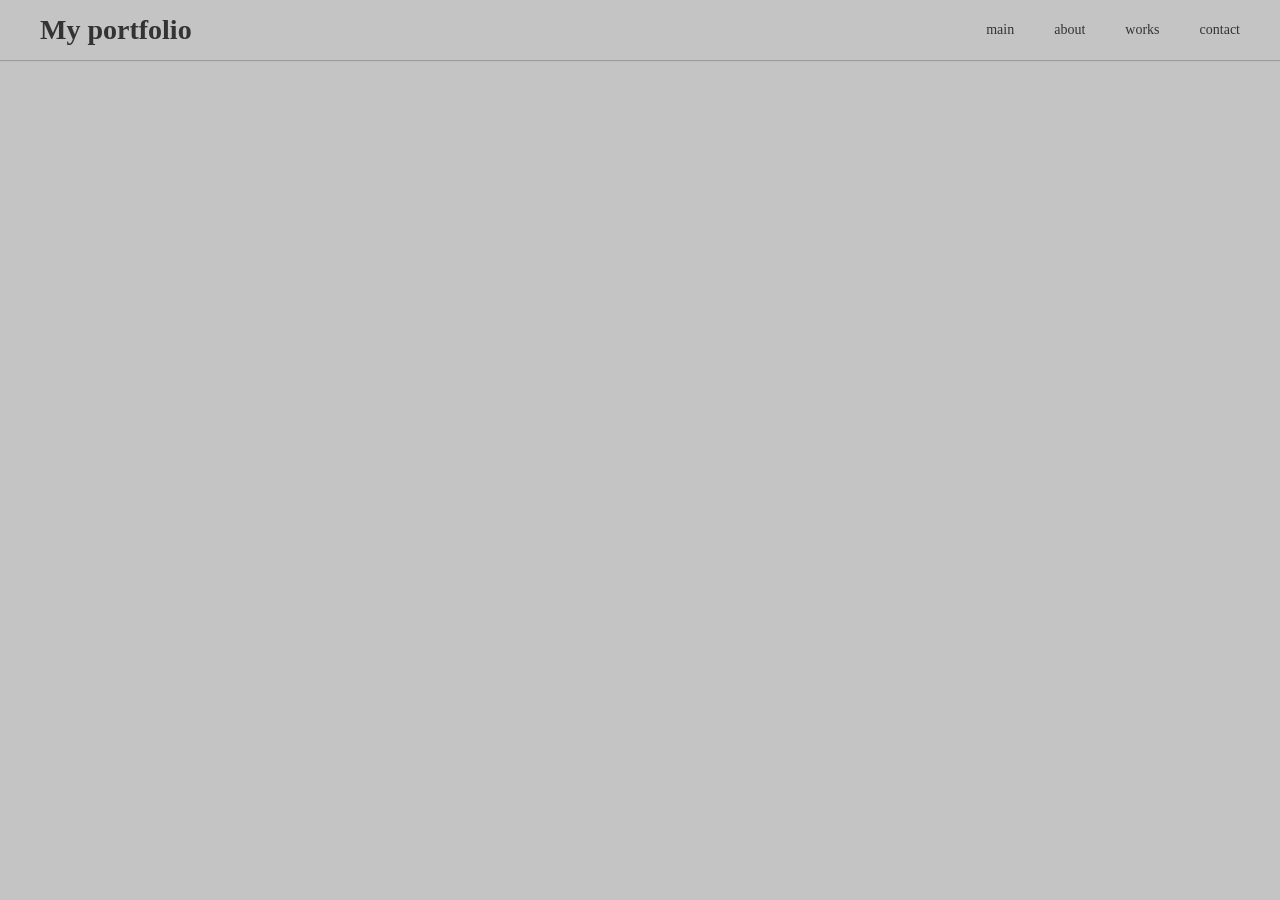
==== index.html @ 3b37a244 "Add files via upload" ====
<!DOCTYPE html>
<html lang="ko">

<head>
  <meta charset="UTF-8">
  <meta name="viewport" content="width=device-width, initial-scale=1.0">
  <title>My Portfolio</title>

  <!--파비콘-->
  <link rel="icon" href="./images/favicon.png">
  <!--외부스타일연결-->
  <link href="https://cdn.jsdelivr.net/npm/@xpressengine/xeicon@latest/xeicon.min.css" rel="stylesheet">
  <link rel="stylesheet" href="https://cdn.jsdelivr.net/npm/@fancyapps/ui@6.1/dist/fancybox/fancybox.css" />

  <!--내부스타일연결-->
  <link rel="stylesheet" href="./fonts/web_fonts.css">
  <link rel="stylesheet" href="./css/style.css">
</head>

<body>
  <header>
    <h1 id="title">My portfolio</h1>
    <nav id="gnb">
      <ul class="menu">
        <li class="btn">main</li>
        <li class="btn">about</li>
        <li class="btn">works</li>
        <li class="btn">contact</li>
      </ul>
    </nav>
  </header>

  <main id="wrap">
    <div class="container">
      <section id="main" class="section">
        <div id="main_bg">
          <video id="back" autoplay muted playsinline>
            <source src="./images/bg2.mp4">
          </video>
        </div>
        <div id="main_inner">
          <h2 class="title">
            <span>생각보다 유능하고,</span>
            <span>보기보다 섬세합니다.</span>
          </h2>
          <div class="sub_line">
            <p class="sub1">&oplus; Rough outside, precise inside.<br> Crafting visuals that speak for themselves.</p>
            <p class="sub2">&oplus; Quietly persistent, surprisingly detailed.<br> Welcome to my creative archive.</p>
          </div>
        </div>
        <!--main(home):사이트에 접속시, 맨 처음 보이는 화면
          한화면으로 스스로를 표현할 수 있는 내용으로 구성
          (사진,이미지,슬라이드,동영상,슬로건(문구),효과,...)-->
      </section>
      <section id="about" class="section">
        <p>about(profile):자신을 소개하는 영역, 개인정보 제외,
          이력서에 표기되지 않는 내용, 주요내용들을 표기
          (약력,기술(스킬),성향,취미,관심 - 인포그래픽)</p>
      </section>
      <section id="works" class="section">
        <!--works(portfolio):작업한 프로젝트들을 진열하고, 
          소개 및 설명(기획)을 첨부하고, 모달윈도우를 통해
          세부페이지로 연결-->
        <div class="work-header">
          <div class="title-area">
            <p class="sub-label">Selected Atelier Works</p>
            <h2 class="main-title">Crafted Archive</h2>
          </div>
          <div class="scroll-guide">
            Scroll / Drag to browse &rarr;
          </div>
        </div>

        <div id="works_inner">
          <div class="list">            
            <!-- 01. 영상편집 -->
            <div class="item">
              <a href="detail-video.html" class="work-card" data-fancybox="portfolio" data-type="iframe">
              <div class="thumb-box">
                <img src="https://picsum.photos/900/620?random=11" alt="영상편집">
              </div>
              <div class="meta-info">
                <div class="top-row">
                  <span class="index-num">No. 01</span>
                  <span class="category-stamp">Video Editing</span>
                </div>
                <h3 class="project-title">Commercial Film</h3>
                <p class="project-desc">호흡감 있는 컷 편집과 필름 그레인 색보정(DI)으로 직조한 브랜드 필름.</p>
              </div>
            </a>
            </div>

            <!-- 02. 모션그래픽 -->
            <div class="item">
              <a href="detail-motion.html" class="work-card" data-fancybox="portfolio" data-type="iframe">
                <div class="thumb-box">
                  <img src="https://picsum.photos/900/620?random=12" alt="모션그래픽">
                </div>
                <div class="meta-info">
                  <div class="top-row">
                    <span class="index-num">No. 02</span>
                    <span class="category-stamp">Motion Graphics</span>
                  </div>
                  <h3 class="project-title">Kinetic Identity</h3>
                  <p class="project-desc">유기적인 타이포그래피 모션과 아날로그 질감을 결합한 인트로 시퀀스.</p>
                </div>
              </a>
            </div>

            <!-- 03. 포스터 -->
            <div class="item">
              <a href="detail-poster.html" class="work-card" data-fancybox="portfolio" data-type="iframe">
                <div class="thumb-box">
                  <img src="https://picsum.photos/900/620?random=13" alt="포스터">
                </div>
                <div class="meta-info">
                  <div class="top-row">
                    <span class="index-num">No. 03</span>
                    <span class="category-stamp">Poster Design</span>
                  </div>
                  <h3 class="project-title">Exhibition Visual</h3>
                  <p class="project-desc">종이의 촉감과 대비를 고려한 활판 인쇄풍 아트 페스티벌 메인 포스터.</p>
                </div>
              </a>
            </div>

            <!-- 04. 브랜딩 -->
            <div class="item">
              <a href="detail-branding.html" class="work-card" data-fancybox="portfolio" data-type="iframe">
                <div class="thumb-box">
                  <img src="https://picsum.photos/900/620?random=14" alt="브랜딩">
                </div>
                <div class="meta-info">
                  <div class="top-row">
                    <span class="index-num">No. 04</span>
                    <span class="category-stamp">Branding</span>
                  </div>
                  <h3 class="project-title">Atelier Identity</h3>
                  <p class="project-desc">장인 정신과 지속 가능한 원료의 가치를 담아낸 브랜드 아이덴티티 시스템.</p>
                </div>
              </a>
            </div>

            <!-- 05. 카드뉴스 -->
            <div class="item">
              <a href="detail-cardnews.html" class="work-card" data-fancybox="portfolio" data-type="iframe">
                <div class="thumb-box">
                  <img src="https://picsum.photos/900/620?random=15" alt="카드뉴스">
                </div>
                <div class="meta-info">
                  <div class="top-row">
                    <span class="index-num">No. 05</span>
                    <span class="category-stamp">Card News</span>
                  </div>
                  <h3 class="project-title">Editorial Story</h3>
                  <p class="project-desc">디지털 피드에서도 한 장의 지면을 읽는 듯한 높은 가독성의 에디토리얼 카드뉴스.</p>
                </div>
              </a>
            </div>

            <!-- 06. 브로슈어 -->
            <div class="item">
              <a href="detail-brochure.html" class="work-card" data-fancybox="portfolio" data-type="iframe">
                <div class="thumb-box">
                  <img src="https://picsum.photos/900/620?random=16" alt="브로슈어">
                </div>
                <div class="meta-info">
                  <div class="top-row">
                    <span class="index-num">No. 06</span>
                    <span class="category-stamp">Brochure</span>
                  </div>
                  <h3 class="project-title">Craft Collection</h3>
                  <p class="project-desc">공예 작품들의 결을 온전히 담아낸 여백 중심의 아카이브 북 & 브로슈어.</p>
                </div>
              </a>
            </div>

            <!-- 07. 리플릿 -->
            <div class="item">
              <a href="detail-leaflet.html" class="work-card" data-fancybox="portfolio" data-type="iframe">
                <div class="thumb-box">
                  <img src="https://picsum.photos/900/620?random=17" alt="리플릿">
                </div>
                <div class="meta-info">
                  <div class="top-row">
                    <span class="index-num">No. 07</span>
                    <span class="category-stamp">Leaflet</span>
                  </div>
                  <h3 class="project-title">Folding Guide</h3>
                  <p class="project-desc">3단 접지(Z-fold) 전개 순서에 맞춘 입체적 동선 안내와 인포메이션 리플릿.</p>
                </div>
              </a>
            </div>
          </div><!--end:.list-->
        </div><!--end:#works_inner-->
      </section>

      <section id="contact" class="section">
        <p>contact : 맨 마지막 영역으로 생략해도 됨.
          (끝인사, 맺음말, 연락수단(연락처), 방명록,
          메일전송화면)</p>
      </section>
    </div><!--end:.container-->
    <div class="pager"></div>
    <div class="navi">
      <div class="prev"><i class="xi-4x xi-caret-up-square-o"></i></div>
      <div class="next"><i class="xi-4x xi-caret-down-square-o"></i></div>
    </div>
  </main>

  <!--외부스크립트-->
  <script src="https://cdn.jsdelivr.net/npm/swiper@12/swiper-bundle.min.js"></script>
  <script src="https://cdn.jsdelivr.net/npm/@fancyapps/ui@6.1/dist/fancybox/fancybox.umd.js"></script>
  <!--내부스크립트-->
  <script src="./js/script.js"></script>
</body>

</html>
---- fonts/web_fonts.css ----
/*프리탠다드*/
@import url("https://cdn.jsdelivr.net/gh/orioncactus/pretendard@v1.3.9/dist/web/variable/pretendardvariable.min.css");
---- css/style.css ----
@charset "UTF-8";
/*리셋코드*/
* {
  margin: 0;
  padding: 0;
}

li {
  list-style: none;
}

a {
  color: inherit;
  text-decoration: inherit;
}

/*문서공통*/
:root {
  font-family: "Pretendard Variable", Pretendard;
  font-size: 14px;
  line-height: 1.6;
  color: #333;
}

/*상단*/
header {
  position: fixed;
  width: 100%;
  z-index: 999;
  backdrop-filter: blur(4px);
  box-shadow: 0 1px 1px rgba(0, 0, 0, 0.2);
  padding: 0 40px;
  height: 60px;
  box-sizing: border-box;
  display: flex;
  justify-content: space-between;
  align-items: center;
}
header #gnb ul {
  display: flex;
  gap: 40px;
}
header #gnb .btn {
  cursor: pointer;
}
header #gnb .btn.active {
  color: #f00;
}

/*메인공통*/
#wrap {
  width: 100%;
  height: 100vh;
  overflow: hidden;
}
#wrap .section {
  width: 100%;
  height: 100vh;
  display: flex;
  justify-content: center;
  align-items: center;
}

#main {
  position: relative;
}
#main #main_bg {
  position: absolute;
  top: 0;
  left: 0;
  z-index: -1;
  width: 100%;
  height: 100%;
  display: flex;
  justify-content: center;
  align-items: center;
  background: #c4c4c4;
}
#main #back {
  width: 50%;
}
#main #main_inner {
  width: 80%;
  height: 70%;
  position: relative;
}
#main #main_inner .title {
  font-family: "GMarketSans";
  font-weight: 700;
  font-size: 3.8vw;
  line-height: 1.2;
  color: #358;
  margin-bottom: 20px;
  transform: translateY(50px);
  opacity: 0;
}
#main #main_inner .title span {
  display: block;
}
#main #main_inner .sub_line {
  position: absolute;
  top: 60%;
  left: 62%;
  font-size: 1vw;
}
#main #main_inner .sub_line p {
  margin-bottom: 10px;
  transform: translateX(-100px);
  opacity: 0;
}
#main #main_inner.active .title {
  transform: translateY(0);
  opacity: 1;
  transition: all 0.4s ease-out;
}
#main #main_inner.active .sub_line .sub1 {
  transform: translateX(0);
  opacity: 1;
  transition: all 0.4s ease-out 0.3s;
}
#main #main_inner.active .sub_line .sub2 {
  transform: translateX(0);
  opacity: 1;
  transition: all 0.4s ease-out 0.5s;
}

#about {
  background: #c3ffde;
}

#works {
  background-color: #f7f5f0;
  background-image: url("data:image/svg+xml,%3Csvg viewBox='0 0 200 200' xmlns='http://www.w3.org/2000/svg'%3E%3Cfilter id='noiseFilter'%3E%3CfeTurbulence type='fractalNoise' baseFrequency='0.8' numOctaves='3' stitchTiles='stitch'/%3E%3C/filter%3E%3Crect width='100%25' height='100%25' filter='url(%23noiseFilter)' opacity='0.035'/%3E%3C/svg%3E");
  flex-direction: column;
}
#works .work-header {
  width: 80%;
  display: flex;
  justify-content: space-between;
  align-items: flex-end;
  border-bottom: 1px solid #e3dfd7;
  padding-bottom: 1.5rem;
}
#works .work-header .title-area .sub-label {
  font-family: "Playfair Display", serif;
  font-style: italic;
  font-size: 0.95rem;
  color: #a05a42;
  letter-spacing: 1px;
  margin-bottom: 0.2rem;
}
#works .work-header .title-area .main-title {
  font-family: "Playfair Display", serif;
  font-size: clamp(2rem, 3.2vw, 3rem);
  font-weight: 700;
  color: #2b2b2b;
  letter-spacing: -0.5px;
}
#works .work-header .scroll-guide {
  font-size: 0.85rem;
  color: #78756e;
  display: flex;
  align-items: center;
  gap: 6px;
  font-family: "Playfair Display", serif;
  font-style: italic;
}
#works #works_inner, #works #works_inner2 {
  width: 80%;
  padding: 50px 0;
}
#works #works_inner .list, #works #works_inner2 .list {
  display: flex;
}
#works #works_inner .item, #works #works_inner2 .item {
  width: 30%;
  flex-shrink: 0;
}
#works #works_inner .thums, #works #works_inner2 .thums {
  display: block;
  width: 400px;
  height: 480px;
  box-shadow: border-box;
  border: 1.5px solid rgba(190, 200, 255, 0.4);
  background: linear-gradient(150deg, rgba(135, 145, 255, 0.8784313725), rgba(95, 108, 240, 0.6509803922));
  display: flex;
  justify-content: center;
  align-items: center;
  color: #fff;
  font-size: 20px;
  border-radius: 40px;
}
#works #works_inner .work-card, #works #works_inner2 .work-card {
  background: #fff;
  border: 1px solid #e3dfd7;
  border-radius: 4px;
  padding: 18px 18px 24px 18px;
  display: flex;
  flex-direction: column;
  text-decoration: none;
  color: inherit;
  box-shadow: 0 4px 20px rgba(70, 60, 50, 0.0392156863);
  transition: all 0.4s cubic-bezier(0.16, 1, 0.3, 1);
  cursor: pointer;
}
#works #works_inner .work-card .thumb-box, #works #works_inner2 .work-card .thumb-box {
  width: 100%;
  aspect-ratio: 11/14;
  overflow: hidden;
  border-radius: 2px;
  background: #eeebe3;
  position: relative;
}
#works #works_inner .work-card .thumb-box img, #works #works_inner2 .work-card .thumb-box img {
  width: 100%;
  height: 100%;
  -o-object-fit: cover;
     object-fit: cover;
  -o-object-position: center center;
     object-position: center center;
  filter: saturate(0.92) contrast(1.02);
  transition: transform 0.6s cubic-bezier(0.16, 1, 0.3, 1), filter 0.4s ease;
}
#works #works_inner .work-card .meta-info, #works #works_inner2 .work-card .meta-info {
  margin-top: 1.25rem;
  display: flex;
  flex-direction: column;
}
#works #works_inner .work-card .meta-info .top-row, #works #works_inner2 .work-card .meta-info .top-row {
  display: flex;
  justify-content: space-between;
  align-items: center;
  margin-bottom: 0.4rem;
}
#works #works_inner .work-card .meta-info .top-row .index-num, #works #works_inner2 .work-card .meta-info .top-row .index-num {
  font-family: "Playfair Display", serif;
  font-style: italic;
  font-size: 0.85rem;
  color: #78756e;
}
#works #works_inner .work-card .meta-info .top-row .category-stamp, #works #works_inner2 .work-card .meta-info .top-row .category-stamp {
  font-size: 0.72rem;
  font-weight: 600;
  color: #a05a42;
  text-transform: uppercase;
  letter-spacing: 0.8px;
  border: 1px solid rgba(160, 90, 66, 0.3);
  padding: 2px 7px;
  border-radius: 2px;
}
#works #works_inner .work-card .meta-info .project-title, #works #works_inner2 .work-card .meta-info .project-title {
  font-size: 1.25rem;
  font-weight: 700;
  color: #2b2b2b;
  margin-bottom: 0.4rem;
  letter-spacing: -0.3px;
}
#works #works_inner .work-card .meta-info .project-desc, #works #works_inner2 .work-card .meta-info .project-desc {
  font-size: 0.88rem;
  color: #78756e;
  line-height: 1.5;
  display: -webkit-box;
  -webkit-line-clamp: 2;
  -webkit-box-orient: vertical;
  overflow: hidden;
}
#works #works_inner .work-card:hover, #works #works_inner2 .work-card:hover {
  transform: translateY(-6px);
  box-shadow: 0 16px 32px rgba(60, 50, 40, 0.0784313725);
  border-color: #d0cbc2;
}
#works #works_inner .work-card:hover .thumb-box img, #works #works_inner2 .work-card:hover .thumb-box img {
  transform: scale(1.04);
  filter: saturate(1.05);
}

#contact {
  background: #f1ffb4;
}

#wrap .pager {
  position: absolute;
  top: 0;
  right: 20px;
  z-index: 99;
  height: 100%;
  display: flex;
  flex-direction: column;
  justify-content: center;
  gap: 8px;
}
#wrap .pager span {
  display: block;
  width: 8px;
  height: 8px;
  background: #000;
  border-radius: 50%;
  cursor: pointer;
  opacity: 0.4;
}
#wrap .pager span.active {
  opacity: 1;
}

#wrap .navi {
  position: absolute;
  bottom: 20px;
  right: 20px;
  z-index: 99;
}
#wrap .navi div {
  cursor: pointer;
  transition: all 0.4s;
}
#wrap .navi div:hover {
  color: #f00;
}
#wrap .navi .swiper-button-disabled {
  opacity: 0;
}

/* iframe 팝업 기본 크기 조정 (필요 시) */
.fancybox__slide.has-iframe .f-html {
  max-width: 80%;
  max-height: 100%;
  border-radius: 20px;
}

.fancybox__backdrop {
  background: rgba(0, 0, 0, 0.5333333333);
}/*# sourceMappingURL=style.css.map */
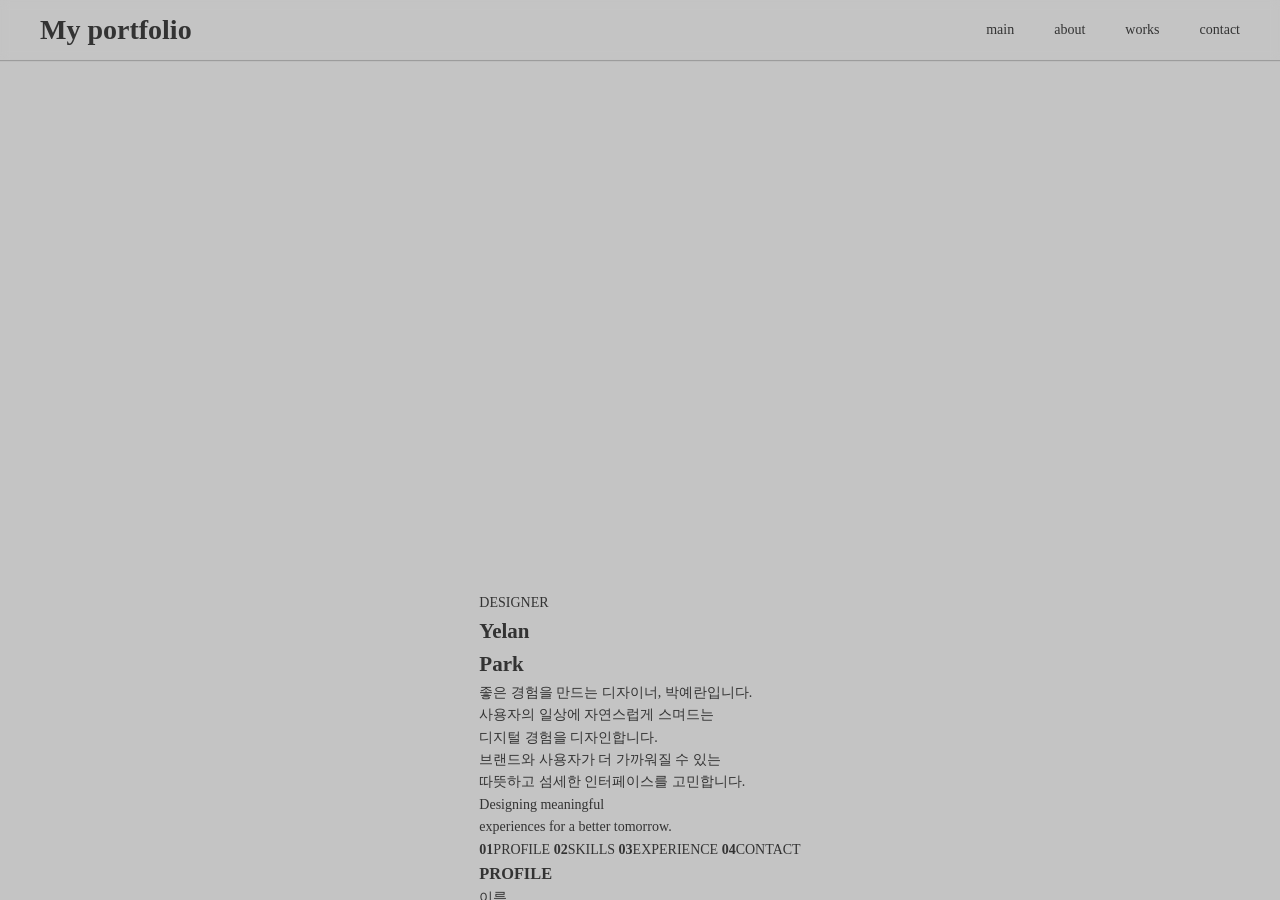
==== commit 7dbdacbc: "Implement Figma about section" ====
--- a/index.html
+++ b/index.html
@@ -52,11 +52,99 @@
           한화면으로 스스로를 표현할 수 있는 내용으로 구성
           (사진,이미지,슬라이드,동영상,슬로건(문구),효과,...)-->
       </section>
-      <section id="about" class="section">
-        <p>about(profile):자신을 소개하는 영역, 개인정보 제외,
-          이력서에 표기되지 않는 내용, 주요내용들을 표기
-          (약력,기술(스킬),성향,취미,관심 - 인포그래픽)</p>
-      </section>
+      <section id="about" class="section">
+        <div class="about-wrap">
+          <div class="about-profile">
+            <div class="about-intro">
+              <p class="about-kicker">DESIGNER</p>
+              <h2 class="about-name">Yelan<br>Park</h2>
+              <p class="about-lead">좋은 경험을 만드는 디자이너, 박예란입니다.</p>
+              <p class="about-copy">
+                사용자의 일상에 자연스럽게 스며드는<br>
+                디지털 경험을 디자인합니다.<br>
+                브랜드와 사용자가 더 가까워질 수 있는<br>
+                따뜻하고 섬세한 인터페이스를 고민합니다.
+              </p>
+              <span class="about-intro-rule" aria-hidden="true"></span>
+              <p class="about-tagline">Designing meaningful<br>experiences for a better tomorrow.</p>
+            </div>
+
+            <div class="about-hero" aria-label="프로필 메인 이미지 영역">
+              <!-- Figma 원본 이미지 파일 필요: ./images/about-hero.png -->
+            </div>
+
+            <aside class="about-page-index" aria-label="About section index">
+              <span><b>01</b>PROFILE</span>
+              <span><b>02</b>SKILLS</span>
+              <span><b>03</b>EXPERIENCE</span>
+              <span><b>04</b>CONTACT</span>
+            </aside>
+          </div>
+
+          <div class="about-info">
+            <article class="about-panel about-contact">
+              <h3 class="about-panel-title">PROFILE</h3>
+              <dl class="about-profile-list">
+                <dt>이름</dt><dd>박예란</dd>
+                <dt>생년월일</dt><dd>1997. 03. 12</dd>
+                <dt>거주지</dt><dd>전주, 대한민국</dd>
+                <dt>이메일</dt><dd>yelan.park@example.com</dd>
+                <dt>연락처</dt><dd>010-1234-5678</dd>
+                <dt>SNS</dt>
+                <dd class="about-social">
+                  <i class="xi-facebook" aria-label="Facebook"></i>
+                  <span class="about-x" aria-label="X">X</span>
+                  <i class="xi-instagram" aria-label="Instagram"></i>
+                  <i class="xi-linkedin-square" aria-label="LinkedIn"></i>
+                </dd>
+              </dl>
+              <a class="about-cta" href="#contact">CONTACT ME <span>→</span></a>
+            </article>
+
+            <article class="about-panel about-skills">
+              <h3 class="about-panel-title">SKILLS</h3>
+              <p class="about-subtitle">Design Tool</p>
+              <div class="about-tools">
+                <div class="about-tool"><span class="tool-logo figma-logo"><i></i><i></i><i></i><i></i><i></i></span><small>Figma</small></div>
+                <div class="about-tool"><span class="tool-logo ps-logo">Ps</span><small>Adobe<br>Photoshop</small></div>
+                <div class="about-tool"><span class="tool-logo ai-logo">Ai</span><small>Adobe<br>Illustrator</small></div>
+                <div class="about-tool"><span class="tool-logo ae-logo">Ae</span><small>Adobe<br>After Effects</small></div>
+              </div>
+              <p class="about-subtitle core-title">Core Skills</p>
+              <div class="about-skill-list">
+                <div class="about-skill"><span>UI/UX Design</span><i><b style="width:90%"></b></i><em>90%</em></div>
+                <div class="about-skill"><span>Visual Design</span><i><b style="width:85%"></b></i><em>85%</em></div>
+                <div class="about-skill"><span>Interaction Design</span><i><b style="width:80%"></b></i><em>80%</em></div>
+                <div class="about-skill"><span>Branding</span><i><b style="width:75%"></b></i><em>75%</em></div>
+                <div class="about-skill"><span>Prototyping</span><i><b style="width:85%"></b></i><em>85%</em></div>
+              </div>
+            </article>
+
+            <article class="about-panel about-experience">
+              <h3 class="about-panel-title">EXPERIENCE</h3>
+              <div class="about-timeline">
+                <div class="about-job"><time>2024 – Present</time><div><strong>프리랜스 디자이너</strong><p>브랜드, 웹/앱, 그래픽 등<br>다양한 프로젝트 진행</p></div></div>
+                <div class="about-job"><time>2022 – 2024</time><div><strong>(주) 모드스튜디오<br>UI/UX 디자이너</strong><p>웹·모바일 서비스 디자인,<br>브랜드 비주얼 제작</p></div></div>
+                <div class="about-job"><time>2020 – 2022</time><div><strong>(주) 라이트컴퍼니<br>그래픽 디자이너</strong><p>온라인 콘텐츠 및 마케팅 디자인</p></div></div>
+                <div class="about-job"><time>2016 – 2020</time><div><strong>홍익대학교 시각디자인과</strong><p>학사 졸업</p></div></div>
+              </div>
+            </article>
+
+            <article class="about-panel about-more">
+              <h3 class="about-panel-title">MORE ABOUT ME</h3>
+              <div class="about-more-list">
+                <p><span>☕</span>좋은 커피와 조용한 공간에서<br>아이디어를 찾는 걸 좋아해요.</p>
+                <p><span>▬</span>다양한 분야의 레퍼런스를 수집하고<br>기록하는 것을 즐깁니다.</p>
+                <p><span>◆</span>새로운 경험을 통해<br>시야를 넓히는 것을 좋아합니다.</p>
+              </div>
+              <div class="about-detail-card">
+                <!-- Figma 원본 이미지 파일 필요: ./images/about-detail.png -->
+                <span>Small details<br>make a big difference.</span>
+              </div>
+            </article>
+          </div>
+        </div>
+      </section>
       <section id="works" class="section">
         <!--works(portfolio):작업한 프로젝트들을 진열하고, 
           소개 및 설명(기획)을 첨부하고, 모달윈도우를 통해
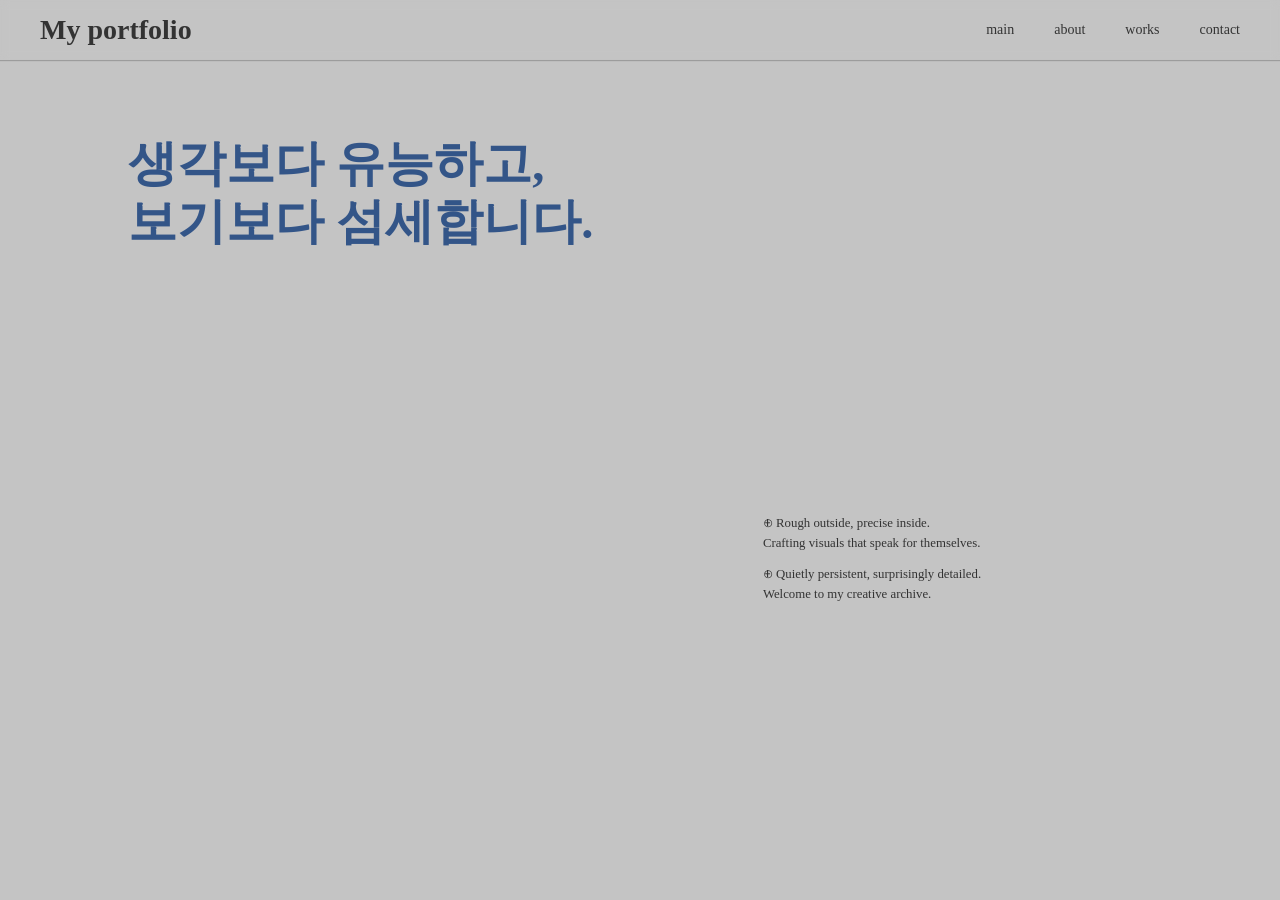
==== commit db39315a: "Add Pages CMS works management and Cloudflare guestbook" ====
--- a/index.html
+++ b/index.html
@@ -1,57 +1,58 @@
-<!DOCTYPE html>
-<html lang="ko">
-
-<head>
-  <meta charset="UTF-8">
-  <meta name="viewport" content="width=device-width, initial-scale=1.0">
-  <title>My Portfolio</title>
-
-  <!--파비콘-->
-  <link rel="icon" href="./images/favicon.png">
-  <!--외부스타일연결-->
-  <link href="https://cdn.jsdelivr.net/npm/@xpressengine/xeicon@latest/xeicon.min.css" rel="stylesheet">
-  <link rel="stylesheet" href="https://cdn.jsdelivr.net/npm/@fancyapps/ui@6.1/dist/fancybox/fancybox.css" />
-
-  <!--내부스타일연결-->
-  <link rel="stylesheet" href="./fonts/web_fonts.css">
-  <link rel="stylesheet" href="./css/style.css">
-</head>
-
-<body>
-  <header>
-    <h1 id="title">My portfolio</h1>
-    <nav id="gnb">
-      <ul class="menu">
-        <li class="btn">main</li>
-        <li class="btn">about</li>
-        <li class="btn">works</li>
-        <li class="btn">contact</li>
-      </ul>
-    </nav>
-  </header>
-
-  <main id="wrap">
-    <div class="container">
-      <section id="main" class="section">
-        <div id="main_bg">
-          <video id="back" autoplay muted playsinline>
-            <source src="./images/bg2.mp4">
-          </video>
-        </div>
-        <div id="main_inner">
-          <h2 class="title">
-            <span>생각보다 유능하고,</span>
-            <span>보기보다 섬세합니다.</span>
-          </h2>
-          <div class="sub_line">
-            <p class="sub1">&oplus; Rough outside, precise inside.<br> Crafting visuals that speak for themselves.</p>
-            <p class="sub2">&oplus; Quietly persistent, surprisingly detailed.<br> Welcome to my creative archive.</p>
-          </div>
-        </div>
-        <!--main(home):사이트에 접속시, 맨 처음 보이는 화면
-          한화면으로 스스로를 표현할 수 있는 내용으로 구성
-          (사진,이미지,슬라이드,동영상,슬로건(문구),효과,...)-->
-      </section>
+<!DOCTYPE html>
+<html lang="ko">
+
+<head>
+  <meta charset="UTF-8">
+  <meta name="viewport" content="width=device-width, initial-scale=1.0">
+  <title>My Portfolio</title>
+
+  <!--파비콘-->
+  <link rel="icon" href="./images/favicon.png">
+  <!--외부스타일연결-->
+  <link href="https://cdn.jsdelivr.net/npm/@xpressengine/xeicon@latest/xeicon.min.css" rel="stylesheet">
+  <link rel="stylesheet" href="https://cdn.jsdelivr.net/npm/@fancyapps/ui@6.1/dist/fancybox/fancybox.css" />
+
+  <!--내부스타일연결-->
+  <link rel="stylesheet" href="./fonts/web_fonts.css">
+  <link rel="stylesheet" href="./css/style.css">
+  <link rel="stylesheet" href="./css/cms.css">
+</head>
+
+<body>
+  <header>
+    <h1 id="title">My portfolio</h1>
+    <nav id="gnb">
+      <ul class="menu">
+        <li class="btn">main</li>
+        <li class="btn">about</li>
+        <li class="btn">works</li>
+        <li class="btn">contact</li>
+      </ul>
+    </nav>
+  </header>
+
+  <main id="wrap">
+    <div class="container">
+      <section id="main" class="section">
+        <div id="main_bg">
+          <video id="back" autoplay muted playsinline>
+            <source src="./images/bg2.mp4">
+          </video>
+        </div>
+        <div id="main_inner">
+          <h2 class="title">
+            <span>생각보다 유능하고,</span>
+            <span>보기보다 섬세합니다.</span>
+          </h2>
+          <div class="sub_line">
+            <p class="sub1">&oplus; Rough outside, precise inside.<br> Crafting visuals that speak for themselves.</p>
+            <p class="sub2">&oplus; Quietly persistent, surprisingly detailed.<br> Welcome to my creative archive.</p>
+          </div>
+        </div>
+        <!--main(home):사이트에 접속시, 맨 처음 보이는 화면
+          한화면으로 스스로를 표현할 수 있는 내용으로 구성
+          (사진,이미지,슬라이드,동영상,슬로건(문구),효과,...)-->
+      </section>
       <section id="about" class="section">
         <div class="about-wrap">
           <div class="about-profile">
@@ -145,162 +146,75 @@
           </div>
         </div>
       </section>
-      <section id="works" class="section">
-        <!--works(portfolio):작업한 프로젝트들을 진열하고, 
-          소개 및 설명(기획)을 첨부하고, 모달윈도우를 통해
-          세부페이지로 연결-->
-        <div class="work-header">
-          <div class="title-area">
-            <p class="sub-label">Selected Atelier Works</p>
-            <h2 class="main-title">Crafted Archive</h2>
-          </div>
-          <div class="scroll-guide">
-            Scroll / Drag to browse &rarr;
-          </div>
-        </div>
-
-        <div id="works_inner">
-          <div class="list">            
-            <!-- 01. 영상편집 -->
-            <div class="item">
-              <a href="detail-video.html" class="work-card" data-fancybox="portfolio" data-type="iframe">
-              <div class="thumb-box">
-                <img src="https://picsum.photos/900/620?random=11" alt="영상편집">
-              </div>
-              <div class="meta-info">
-                <div class="top-row">
-                  <span class="index-num">No. 01</span>
-                  <span class="category-stamp">Video Editing</span>
-                </div>
-                <h3 class="project-title">Commercial Film</h3>
-                <p class="project-desc">호흡감 있는 컷 편집과 필름 그레인 색보정(DI)으로 직조한 브랜드 필름.</p>
-              </div>
-            </a>
-            </div>
-
-            <!-- 02. 모션그래픽 -->
-            <div class="item">
-              <a href="detail-motion.html" class="work-card" data-fancybox="portfolio" data-type="iframe">
-                <div class="thumb-box">
-                  <img src="https://picsum.photos/900/620?random=12" alt="모션그래픽">
-                </div>
-                <div class="meta-info">
-                  <div class="top-row">
-                    <span class="index-num">No. 02</span>
-                    <span class="category-stamp">Motion Graphics</span>
-                  </div>
-                  <h3 class="project-title">Kinetic Identity</h3>
-                  <p class="project-desc">유기적인 타이포그래피 모션과 아날로그 질감을 결합한 인트로 시퀀스.</p>
-                </div>
-              </a>
-            </div>
-
-            <!-- 03. 포스터 -->
-            <div class="item">
-              <a href="detail-poster.html" class="work-card" data-fancybox="portfolio" data-type="iframe">
-                <div class="thumb-box">
-                  <img src="https://picsum.photos/900/620?random=13" alt="포스터">
-                </div>
-                <div class="meta-info">
-                  <div class="top-row">
-                    <span class="index-num">No. 03</span>
-                    <span class="category-stamp">Poster Design</span>
-                  </div>
-                  <h3 class="project-title">Exhibition Visual</h3>
-                  <p class="project-desc">종이의 촉감과 대비를 고려한 활판 인쇄풍 아트 페스티벌 메인 포스터.</p>
-                </div>
-              </a>
-            </div>
-
-            <!-- 04. 브랜딩 -->
-            <div class="item">
-              <a href="detail-branding.html" class="work-card" data-fancybox="portfolio" data-type="iframe">
-                <div class="thumb-box">
-                  <img src="https://picsum.photos/900/620?random=14" alt="브랜딩">
-                </div>
-                <div class="meta-info">
-                  <div class="top-row">
-                    <span class="index-num">No. 04</span>
-                    <span class="category-stamp">Branding</span>
-                  </div>
-                  <h3 class="project-title">Atelier Identity</h3>
-                  <p class="project-desc">장인 정신과 지속 가능한 원료의 가치를 담아낸 브랜드 아이덴티티 시스템.</p>
-                </div>
-              </a>
-            </div>
-
-            <!-- 05. 카드뉴스 -->
-            <div class="item">
-              <a href="detail-cardnews.html" class="work-card" data-fancybox="portfolio" data-type="iframe">
-                <div class="thumb-box">
-                  <img src="https://picsum.photos/900/620?random=15" alt="카드뉴스">
-                </div>
-                <div class="meta-info">
-                  <div class="top-row">
-                    <span class="index-num">No. 05</span>
-                    <span class="category-stamp">Card News</span>
-                  </div>
-                  <h3 class="project-title">Editorial Story</h3>
-                  <p class="project-desc">디지털 피드에서도 한 장의 지면을 읽는 듯한 높은 가독성의 에디토리얼 카드뉴스.</p>
-                </div>
-              </a>
-            </div>
-
-            <!-- 06. 브로슈어 -->
-            <div class="item">
-              <a href="detail-brochure.html" class="work-card" data-fancybox="portfolio" data-type="iframe">
-                <div class="thumb-box">
-                  <img src="https://picsum.photos/900/620?random=16" alt="브로슈어">
-                </div>
-                <div class="meta-info">
-                  <div class="top-row">
-                    <span class="index-num">No. 06</span>
-                    <span class="category-stamp">Brochure</span>
-                  </div>
-                  <h3 class="project-title">Craft Collection</h3>
-                  <p class="project-desc">공예 작품들의 결을 온전히 담아낸 여백 중심의 아카이브 북 & 브로슈어.</p>
-                </div>
-              </a>
-            </div>
-
-            <!-- 07. 리플릿 -->
-            <div class="item">
-              <a href="detail-leaflet.html" class="work-card" data-fancybox="portfolio" data-type="iframe">
-                <div class="thumb-box">
-                  <img src="https://picsum.photos/900/620?random=17" alt="리플릿">
-                </div>
-                <div class="meta-info">
-                  <div class="top-row">
-                    <span class="index-num">No. 07</span>
-                    <span class="category-stamp">Leaflet</span>
-                  </div>
-                  <h3 class="project-title">Folding Guide</h3>
-                  <p class="project-desc">3단 접지(Z-fold) 전개 순서에 맞춘 입체적 동선 안내와 인포메이션 리플릿.</p>
-                </div>
-              </a>
-            </div>
-          </div><!--end:.list-->
-        </div><!--end:#works_inner-->
-      </section>
-
-      <section id="contact" class="section">
-        <p>contact : 맨 마지막 영역으로 생략해도 됨.
-          (끝인사, 맺음말, 연락수단(연락처), 방명록,
-          메일전송화면)</p>
-      </section>
-    </div><!--end:.container-->
-    <div class="pager"></div>
-    <div class="navi">
-      <div class="prev"><i class="xi-4x xi-caret-up-square-o"></i></div>
-      <div class="next"><i class="xi-4x xi-caret-down-square-o"></i></div>
-    </div>
-  </main>
-
-  <!--외부스크립트-->
-  <script src="https://cdn.jsdelivr.net/npm/swiper@12/swiper-bundle.min.js"></script>
-  <script src="https://cdn.jsdelivr.net/npm/@fancyapps/ui@6.1/dist/fancybox/fancybox.umd.js"></script>
-  <!--내부스크립트-->
-  <script src="./js/script.js"></script>
-</body>
-
-</html>+      <section id="works" class="section">
+        <!--works(portfolio):작업한 프로젝트들을 진열하고, 
+          소개 및 설명(기획)을 첨부하고, 모달윈도우를 통해
+          세부페이지로 연결-->
+        <div class="work-header">
+          <div class="title-area">
+            <p class="sub-label">Selected Atelier Works</p>
+            <h2 class="main-title">Crafted Archive</h2>
+          </div>
+          <div class="scroll-guide">
+            Scroll / Drag to browse &rarr;
+          </div>
+        </div>
+
+        <div id="works_inner">
+          <div class="list" aria-live="polite"></div>
+          <template id="work-card-template">
+            <div class="item">
+              <a class="work-card" data-fancybox="portfolio" data-type="iframe">
+                <div class="thumb-box"><img alt=""></div>
+                <div class="meta-info">
+                  <div class="top-row"><span class="index-num"></span><span class="category-stamp"></span></div>
+                  <h3 class="project-title"></h3>
+                  <p class="project-desc"></p>
+                </div>
+              </a>
+            </div>
+          </template>
+          <p id="works-status" role="status" hidden></p>
+
+        </div><!--end:#works_inner-->
+      </section>
+
+      <section id="contact" class="section">
+        <div class="guestbook-wrap swiper-no-swiping">
+          <p>contact : 맨 마지막 영역으로 생략해도 됨.
+            (끝인사, 맺음말, 연락수단(연락처), 방명록,
+            메일전송화면)</p>
+          <form id="guestbook-form" action="/api/guestbook" method="post">
+            <h2>Leave a Message</h2>
+            <p class="guestbook-note">메시지는 관리자에게 전달되며 공개 GitHub 저장소에 저장됩니다. 연락처 등 개인정보는 남기지 마세요.</p>
+            <label for="guestbook-name">Name</label>
+            <input id="guestbook-name" name="name" autocomplete="nickname" maxlength="40" required>
+            <label for="guestbook-message">Message</label>
+            <textarea id="guestbook-message" name="message" rows="4" maxlength="500" required></textarea>
+            <div class="guestbook-honeypot" aria-hidden="true">
+              <label for="guestbook-website">Website</label>
+              <input id="guestbook-website" name="website" tabindex="-1" autocomplete="off">
+            </div>
+            <div id="guestbook-turnstile"></div>
+            <button type="submit" disabled>Leave a Message</button>
+            <p id="guestbook-status" role="status" aria-live="polite">방명록을 준비하고 있습니다.</p>
+          </form>
+        </div>
+      </section>
+    </div><!--end:.container-->
+    <div class="pager"></div>
+    <div class="navi">
+      <div class="prev"><i class="xi-4x xi-caret-up-square-o"></i></div>
+      <div class="next"><i class="xi-4x xi-caret-down-square-o"></i></div>
+    </div>
+  </main>
+
+  <!--외부스크립트-->
+  <script src="https://cdn.jsdelivr.net/npm/swiper@12/swiper-bundle.min.js"></script>
+  <script src="https://cdn.jsdelivr.net/npm/@fancyapps/ui@6.1/dist/fancybox/fancybox.umd.js"></script>
+  <!--내부스크립트-->
+  <script src="./js/script.js"></script>
+  <script src="./js/cms.js"></script>
+</body>
+
+</html>
--- a/css/style.css
+++ b/css/style.css
@@ -124,9 +124,7 @@
   transition: all 0.4s ease-out 0.5s;
 }
 
-#about {
-  background: #c3ffde;
-}
+
 
 #works {
   background-color: #f7f5f0;
@@ -328,4 +326,373 @@
 
 .fancybox__backdrop {
   background: rgba(0, 0, 0, 0.5333333333);
-}/*# sourceMappingURL=style.css.map */+}/*# sourceMappingURL=style.css.map */
+
+/* about — Figma node 6:332 */
+#about {
+  --about-bg: #f8f5f1;
+  --about-bg2: #f3eee8;
+  --about-ink: #372820;
+  --about-text: #695f59;
+  --about-muted: #8d8179;
+  --about-line: #cec3ba;
+  --about-accent: #8f725a;
+  background:
+    radial-gradient(circle at 68% 15%, rgba(255,255,255,.9) 0, rgba(255,255,255,0) 27%),
+    linear-gradient(180deg, var(--about-bg) 0%, var(--about-bg2) 100%);
+  color: var(--about-ink);
+  display: block;
+  overflow: hidden;
+}
+#about .about-wrap {
+  width: 100%;
+  height: 100%;
+  min-height: 720px;
+}
+#about .about-profile {
+  height: 55%;
+  min-height: 410px;
+  position: relative;
+  display: grid;
+  grid-template-columns: minmax(320px, 29.6%) 1fr;
+}
+#about .about-intro {
+  width: min(377px, 66%);
+  margin-left: clamp(90px, 15.6vw, 299px);
+  padding-top: clamp(58px, 5.2vh, 76px);
+  box-sizing: border-box;
+  z-index: 2;
+}
+#about .about-kicker {
+  font-size: 10px;
+  letter-spacing: 3.2px;
+  color: #81756e;
+  margin-bottom: 28px;
+}
+#about .about-name {
+  font-family: Georgia, "Times New Roman", serif;
+  font-weight: 400;
+  font-size: clamp(58px, 5.2vw, 100px);
+  line-height: .88;
+  letter-spacing: -4px;
+  margin-bottom: 34px;
+}
+#about .about-lead {
+  font-size: 14px;
+  font-weight: 700;
+  letter-spacing: -.35px;
+  margin-bottom: 27px;
+}
+#about .about-copy {
+  font-size: 12px;
+  line-height: 1.8;
+  color: #675d57;
+}
+#about .about-intro-rule {
+  display: block;
+  width: 28px;
+  height: 1px;
+  background: var(--about-line);
+  margin: 36px 0 24px;
+}
+#about .about-tagline {
+  font-family: Georgia, "Times New Roman", serif;
+  font-style: italic;
+  font-size: 11px;
+  line-height: 1.65;
+  color: #9d9189;
+}
+#about .about-hero {
+  position: relative;
+  min-width: 0;
+  background:
+    linear-gradient(90deg, rgba(222,216,208,.5), rgba(246,242,237,.82)),
+    #ddd5cc;
+  overflow: hidden;
+}
+#about .about-hero::before {
+  content: "";
+  position: absolute;
+  inset: 0;
+  background: url("../images/about-hero.png") center center / cover no-repeat;
+}
+#about .about-hero::after {
+  content: "Design\A connects\A people.";
+  white-space: pre;
+  position: absolute;
+  right: 11%;
+  top: 7%;
+  font-family: "Brush Script MT", cursive;
+  font-size: clamp(24px, 2vw, 40px);
+  line-height: .95;
+  font-style: italic;
+  text-align: center;
+  transform: rotate(-8deg);
+  color: rgba(55,40,32,.65);
+}
+#about .about-page-index {
+  position: absolute;
+  right: clamp(54px, 4.5vw, 88px);
+  top: 72px;
+  z-index: 3;
+  width: 80px;
+  display: flex;
+  flex-direction: column;
+  gap: 34px;
+  font-size: 8px;
+  line-height: 1.35;
+  color: #786d66;
+}
+#about .about-page-index span { display: flex; flex-direction: column; }
+#about .about-page-index b {
+  font-weight: 400;
+  font-size: 7px;
+  margin-bottom: 3px;
+  color: #9a8d84;
+}
+#about .about-info {
+  width: min(1600px, calc(100% - 12vw));
+  height: 45%;
+  min-height: 330px;
+  margin: 0 auto;
+  display: grid;
+  grid-template-columns: repeat(4, minmax(0, 1fr));
+  column-gap: 40px;
+  padding-top: 28px;
+  box-sizing: border-box;
+}
+#about .about-panel { min-width: 0; }
+#about .about-panel-title {
+  font-size: 11px;
+  line-height: 26px;
+  letter-spacing: 1.8px;
+  font-weight: 800;
+  border-bottom: 1px solid var(--about-line);
+  margin-bottom: 24px;
+}
+#about .about-profile-list {
+  display: grid;
+  grid-template-columns: 92px minmax(0,1fr);
+  row-gap: 8px;
+  font-size: 11px;
+  color: var(--about-text);
+}
+#about .about-profile-list dt,
+#about .about-profile-list dd { margin: 0; }
+#about .about-social {
+  display: flex;
+  align-items: center;
+  gap: 14px;
+  font-size: 18px;
+  color: #111;
+}
+#about .about-social .xi-facebook,
+#about .about-social .xi-linkedin-square { color: #1877f2; }
+#about .about-x { font-size: 15px; font-weight: 700; }
+#about .about-cta {
+  display: inline-flex;
+  align-items: center;
+  gap: 24px;
+  border: 1px solid #bfae9e;
+  border-radius: 999px;
+  padding: 8px 20px 7px;
+  margin-top: 27px;
+  font-size: 9px;
+  letter-spacing: 2px;
+  color: #655850;
+}
+#about .about-subtitle {
+  font-size: 11px;
+  font-weight: 700;
+  margin: -6px 0 12px;
+}
+#about .about-tools {
+  display: flex;
+  justify-content: space-between;
+  align-items: flex-start;
+  margin-bottom: 20px;
+}
+#about .about-tool {
+  width: 58px;
+  text-align: center;
+  color: #6d625b;
+}
+#about .about-tool small {
+  display: block;
+  margin-top: 7px;
+  font-size: 8px;
+  line-height: 1.25;
+}
+#about .tool-logo {
+  width: 40px;
+  height: 40px;
+  margin: 0 auto;
+  border-radius: 7px;
+  display: grid;
+  place-items: center;
+  font-family: Arial, sans-serif;
+  font-size: 20px;
+  font-weight: 700;
+}
+#about .ps-logo { background:#001e36; color:#31a8ff; }
+#about .ai-logo { background:#330000; color:#ff9a00; }
+#about .ae-logo { background:#00005b; color:#9999ff; }
+#about .figma-logo {
+  background:#292929;
+  position:relative;
+  display:block;
+}
+#about .figma-logo i {
+  position:absolute;
+  width:9px;
+  height:9px;
+  border-radius:5px;
+  left:11px;
+}
+#about .figma-logo i:nth-child(1){top:6px;background:#f24e1e;}
+#about .figma-logo i:nth-child(2){top:6px;left:20px;background:#ff7262;}
+#about .figma-logo i:nth-child(3){top:15px;background:#a259ff;}
+#about .figma-logo i:nth-child(4){top:15px;left:20px;background:#1abcfe;}
+#about .figma-logo i:nth-child(5){top:24px;background:#0acf83;}
+#about .core-title { margin: 2px 0 10px; }
+#about .about-skill-list { display: flex; flex-direction: column; gap: 8px; }
+#about .about-skill {
+  display:grid;
+  grid-template-columns: 126px minmax(80px,1fr) 42px;
+  align-items:center;
+  gap:12px;
+  font-size:10px;
+  color:#6c625b;
+}
+#about .about-skill i {
+  height:4px;
+  border-radius:5px;
+  background:#ded8d1;
+  overflow:hidden;
+}
+#about .about-skill i b {
+  display:block;
+  height:100%;
+  border-radius:5px;
+  background:var(--about-accent);
+}
+#about .about-skill em {
+  font-style:normal;
+  font-size:10px;
+}
+#about .about-timeline {
+  position:relative;
+  margin-top:2px;
+  padding-left:0;
+}
+#about .about-timeline::before {
+  content:"";
+  position:absolute;
+  left:110px;
+  top:6px;
+  bottom:4px;
+  width:1px;
+  background:#d3c8bd;
+}
+#about .about-job {
+  position:relative;
+  display:grid;
+  grid-template-columns: 104px 1fr;
+  column-gap:34px;
+  min-height:71px;
+  margin-bottom:15px;
+  font-size:10px;
+  color:#776c65;
+}
+#about .about-job::before {
+  content:"";
+  position:absolute;
+  left:106.5px;
+  top:4px;
+  width:7px;
+  height:7px;
+  border-radius:50%;
+  background:#856d58;
+  transform:translateX(-50%);
+}
+#about .about-job time { font-size:9px; color:#8d8179; }
+#about .about-job strong {
+  display:block;
+  font-size:11px;
+  line-height:1.55;
+  color:#3f342e;
+  margin-bottom:6px;
+}
+#about .about-job p { font-size:9px; line-height:1.65; }
+#about .about-more-list {
+  display:flex;
+  flex-direction:column;
+  gap:18px;
+  font-size:9px;
+  line-height:1.6;
+  color:#746961;
+  margin-bottom:20px;
+}
+#about .about-more-list p {
+  display:grid;
+  grid-template-columns:28px 1fr;
+  align-items:start;
+}
+#about .about-more-list span {
+  font-size:12px;
+  color:#87715e;
+}
+#about .about-detail-card {
+  height:112px;
+  position:relative;
+  overflow:hidden;
+  border-radius:10px;
+  background:
+    linear-gradient(90deg, rgba(74,61,50,.16), rgba(30,20,14,.06)),
+    url("../images/about-detail.png") center / cover no-repeat,
+    #c8bbae;
+}
+#about .about-detail-card span {
+  position:absolute;
+  right:17px;
+  bottom:13px;
+  color:#fff;
+  font-size:12px;
+  font-weight:700;
+  text-align:right;
+  text-shadow:0 1px 5px #0005;
+}
+@media (max-width: 1200px) {
+  #about { overflow:auto; }
+  #about .about-wrap { height:auto; min-height:100vh; }
+  #about .about-profile { min-height:540px; grid-template-columns:42% 58%; }
+  #about .about-intro { margin-left:11vw; width:72%; }
+  #about .about-info {
+    height:auto;
+    grid-template-columns:repeat(2, minmax(0,1fr));
+    row-gap:42px;
+    padding-bottom:70px;
+  }
+}
+@media (max-width: 760px) {
+  #about .about-profile {
+    display:block;
+    min-height:760px;
+  }
+  #about .about-intro {
+    width:78%;
+    margin-left:11%;
+    padding-top:82px;
+  }
+  #about .about-hero {
+    position:absolute;
+    left:0; right:0; bottom:0;
+    height:300px;
+  }
+  #about .about-page-index { display:none; }
+  #about .about-info {
+    width:84%;
+    grid-template-columns:1fr;
+  }
+  #about .about-name { font-size:72px; }
+}
--- a/css/cms.css
+++ b/css/cms.css
@@ -0,0 +1,35 @@
+/* Existing page and card styles remain in style.css. Scope additions to the form. */
+#works-status { color: #78756e; width: 80%; }
+#contact .guestbook-wrap {
+  width: min(560px, 80%);
+  max-height: calc(100dvh - 150px);
+  overflow-y: auto;
+  overscroll-behavior: contain;
+  padding: 12px 0;
+}
+#guestbook-form { margin-top: 24px; }
+#guestbook-form h2 { font-size: 1.5rem; }
+#guestbook-form .guestbook-note { margin: 8px 0 16px; }
+#guestbook-form label { display: block; margin: 12px 0 4px; }
+#guestbook-form input, #guestbook-form textarea, #guestbook-form button {
+  box-sizing: border-box;
+  font: inherit;
+  color: inherit;
+  border: 1px solid currentColor;
+  border-radius: 4px;
+}
+#guestbook-form input, #guestbook-form textarea {
+  width: 100%;
+  padding: 10px;
+  background: rgba(255,255,255,.65);
+}
+#guestbook-form textarea { resize: vertical; }
+#guestbook-form button { background: transparent; padding: 10px 20px; cursor: pointer; margin-top: 14px; }
+#guestbook-form button:disabled { opacity: .5; cursor: wait; }
+#guestbook-form :focus-visible { outline: 2px solid #333; outline-offset: 3px; }
+#guestbook-form .guestbook-honeypot { position: absolute; left: -10000px; width: 1px; height: 1px; overflow: hidden; }
+#guestbook-status { margin-top: 12px; min-height: 1.6em; }
+#guestbook-turnstile { margin-top: 12px; }
+@media (max-width: 480px) {
+  #contact .guestbook-wrap { width: calc(100% - 64px); }
+}
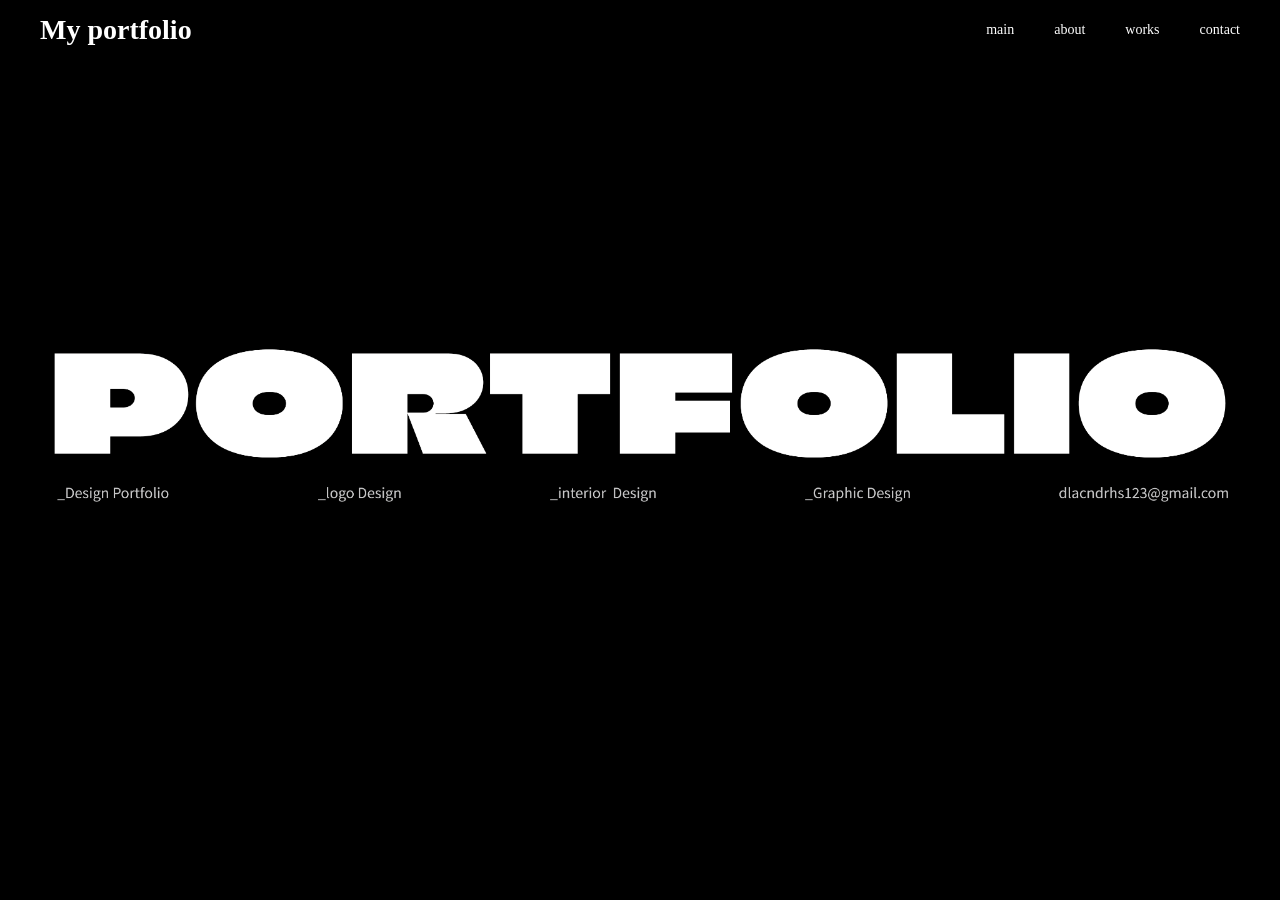
==== commit d8b4b21b: "Replace main hero with supplied portfolio cover image" ====
--- a/index.html
+++ b/index.html
@@ -18,7 +18,7 @@
   <link rel="stylesheet" href="./css/cms.css">
 </head>
 
-<body>
+<body class="main-active">
   <header>
     <h1 id="title">My portfolio</h1>
     <nav id="gnb">
@@ -33,25 +33,12 @@
 
   <main id="wrap">
     <div class="container">
-      <section id="main" class="section">
+      <section id="main" class="section" aria-label="디자인 포트폴리오 메인">
         <div id="main_bg">
-          <video id="back" autoplay muted playsinline>
-            <source src="./images/bg2.mp4">
-          </video>
-        </div>
-        <div id="main_inner">
-          <h2 class="title">
-            <span>생각보다 유능하고,</span>
-            <span>보기보다 섬세합니다.</span>
-          </h2>
-          <div class="sub_line">
-            <p class="sub1">&oplus; Rough outside, precise inside.<br> Crafting visuals that speak for themselves.</p>
-            <p class="sub2">&oplus; Quietly persistent, surprisingly detailed.<br> Welcome to my creative archive.</p>
-          </div>
-        </div>
-        <!--main(home):사이트에 접속시, 맨 처음 보이는 화면
-          한화면으로 스스로를 표현할 수 있는 내용으로 구성
-          (사진,이미지,슬라이드,동영상,슬로건(문구),효과,...)-->
+          <img id="back" src="./images/main/portfolio-cover.png" width="2048" height="1152"
+            alt="PORTFOLIO — Design Portfolio, logo Design, interior Design, Graphic Design. 이메일: dlacndrhs123@gmail.com"
+            fetchpriority="high" decoding="async">
+        </div>
       </section>
       <section id="about" class="section">
         <div class="about-wrap">
--- a/css/style.css
+++ b/css/style.css
@@ -63,67 +63,33 @@
 
 #main {
   position: relative;
+  background: #000;
 }
 #main #main_bg {
   position: absolute;
-  top: 0;
-  left: 0;
-  z-index: -1;
+  inset: 0;
   width: 100%;
   height: 100%;
-  display: flex;
-  justify-content: center;
-  align-items: center;
-  background: #c4c4c4;
 }
 #main #back {
-  width: 50%;
-}
-#main #main_inner {
-  width: 80%;
-  height: 70%;
-  position: relative;
-}
-#main #main_inner .title {
-  font-family: "GMarketSans";
-  font-weight: 700;
-  font-size: 3.8vw;
-  line-height: 1.2;
-  color: #358;
-  margin-bottom: 20px;
-  transform: translateY(50px);
-  opacity: 0;
-}
-#main #main_inner .title span {
   display: block;
-}
-#main #main_inner .sub_line {
-  position: absolute;
-  top: 60%;
-  left: 62%;
-  font-size: 1vw;
-}
-#main #main_inner .sub_line p {
-  margin-bottom: 10px;
-  transform: translateX(-100px);
-  opacity: 0;
-}
-#main #main_inner.active .title {
-  transform: translateY(0);
-  opacity: 1;
-  transition: all 0.4s ease-out;
-}
-#main #main_inner.active .sub_line .sub1 {
-  transform: translateX(0);
-  opacity: 1;
-  transition: all 0.4s ease-out 0.3s;
-}
-#main #main_inner.active .sub_line .sub2 {
-  transform: translateX(0);
-  opacity: 1;
-  transition: all 0.4s ease-out 0.5s;
-}
-
+  width: 100%;
+  height: 100%;
+  object-fit: contain;
+  object-position: center;
+}
+body.main-active > header {
+  color: #fff;
+  background: transparent;
+}
+body.main-active #wrap .pager span { background: #fff; }
+body.main-active #wrap .navi { color: #fff; }
+@media (max-width: 600px) {
+  body.main-active > header { padding: 0 16px; }
+  body.main-active > header #title { font-size: 18px; }
+  body.main-active > header #gnb ul { gap: 14px; }
+  body.main-active > header #gnb .btn { font-size: 12px; }
+}
 
 
 #works {
--- a/css/cms.css
+++ b/css/cms.css
@@ -1,4 +1,22 @@
 /* Existing page and card styles remain in style.css. Scope additions to the form. */
+/* A supplied complete cover already contains its title and description. */
+#works #works_inner .work-card[data-cover-layout="image"] {
+  padding: 0;
+  background: #000;
+  border-color: #000;
+}
+#works #works_inner .work-card[data-cover-layout="image"] .thumb-box {
+  aspect-ratio: 901 / 1341;
+  background: #000;
+}
+#works #works_inner .work-card[data-cover-layout="image"] .thumb-box img {
+  object-fit: contain;
+  filter: none;
+  transform: none;
+}
+#works #works_inner .work-card[data-cover-layout="image"] .meta-info[hidden] {
+  display: none;
+}
 #works-status { color: #78756e; width: 80%; }
 #contact .guestbook-wrap {
   width: min(560px, 80%);
